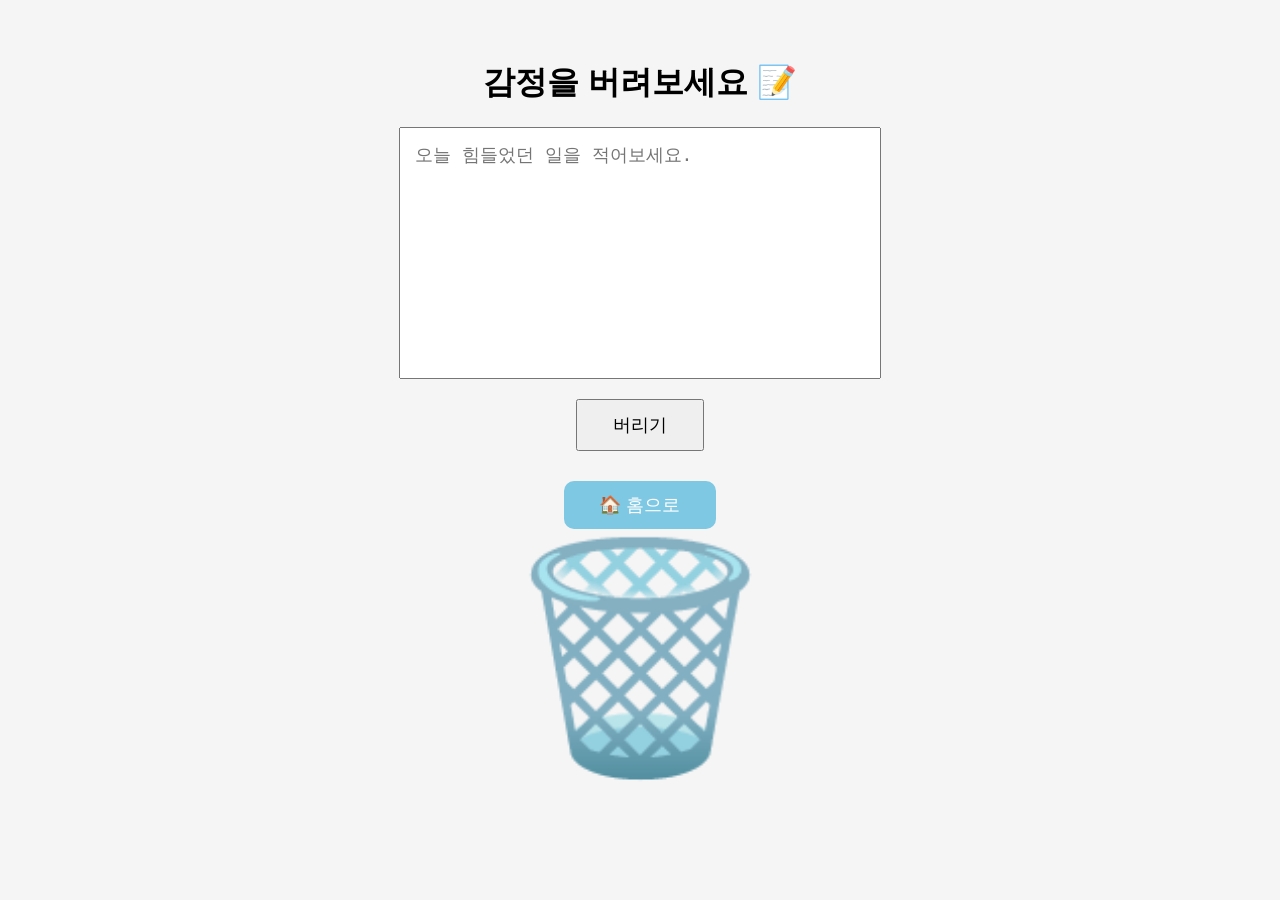
==== 3.diary.html @ 48108f08 "Add files via upload" ====
<!DOCTYPE html>
<html lang="ko">
<head>
  <meta charset="UTF-8">
  <title>감정 버리기</title>
  <link rel="stylesheet" href="style.css">
</head>
<body>

  <div class="container">

    <h1>감정을 버려보세요 📝</h1>

    <textarea id="paper" placeholder="오늘 힘들었던 일을 적어보세요."></textarea>

    <button id="trashBtn">버리기</button>

    <button id="homeBtn" onclick="location.href='1.index.html'">
    🏠 홈으로
</button>

    <div id="trash">🗑️</div>

  </div>

  <script src="trash.js"></script>

</body>
</html>
---- style.css ----
body{
    margin:0;
    background:#f5f5f5;
    font-family:Arial, sans-serif;
}

.container{
    display:flex;
    flex-direction:column;
    align-items:center;
    margin-top:40px;
}

#paper{
    width:450px;
    height:220px;
    padding:15px;
    font-size:18px;
    resize:none;
}

#trashBtn{
    margin:20px;
    padding:12px 35px;
    font-size:18px;
    cursor:pointer;
}

#trash{
    font-size:220px;
}

.crumple{
    animation:throwPaper 1.5s forwards;
}

@keyframes throwPaper{

    0%{
        transform:translate(0,0) scale(1) rotate(0deg);
    }

    30%{
        transform:translate(-20px,30px) scale(0.8) rotate(-20deg);
        border-radius:20%;
    }

    60%{
        transform:translate(20px,180px) scale(0.4) rotate(120deg);
        border-radius:50%;
    }

    100%{
        transform:translate(0,360px) scale(0.05) rotate(720deg);
        opacity:0;
    }

}

#homeBtn{
    margin-top:10px;
    padding:12px 35px;
    font-size:18px;
    background-color:#7ec8e3;
    color:white;
    border:none;
    border-radius:10px;
    cursor:pointer;
    transition:0.3s;
}

#homeBtn:hover{
    background-color:#5aaed6;
    transform:scale(1.05);
}
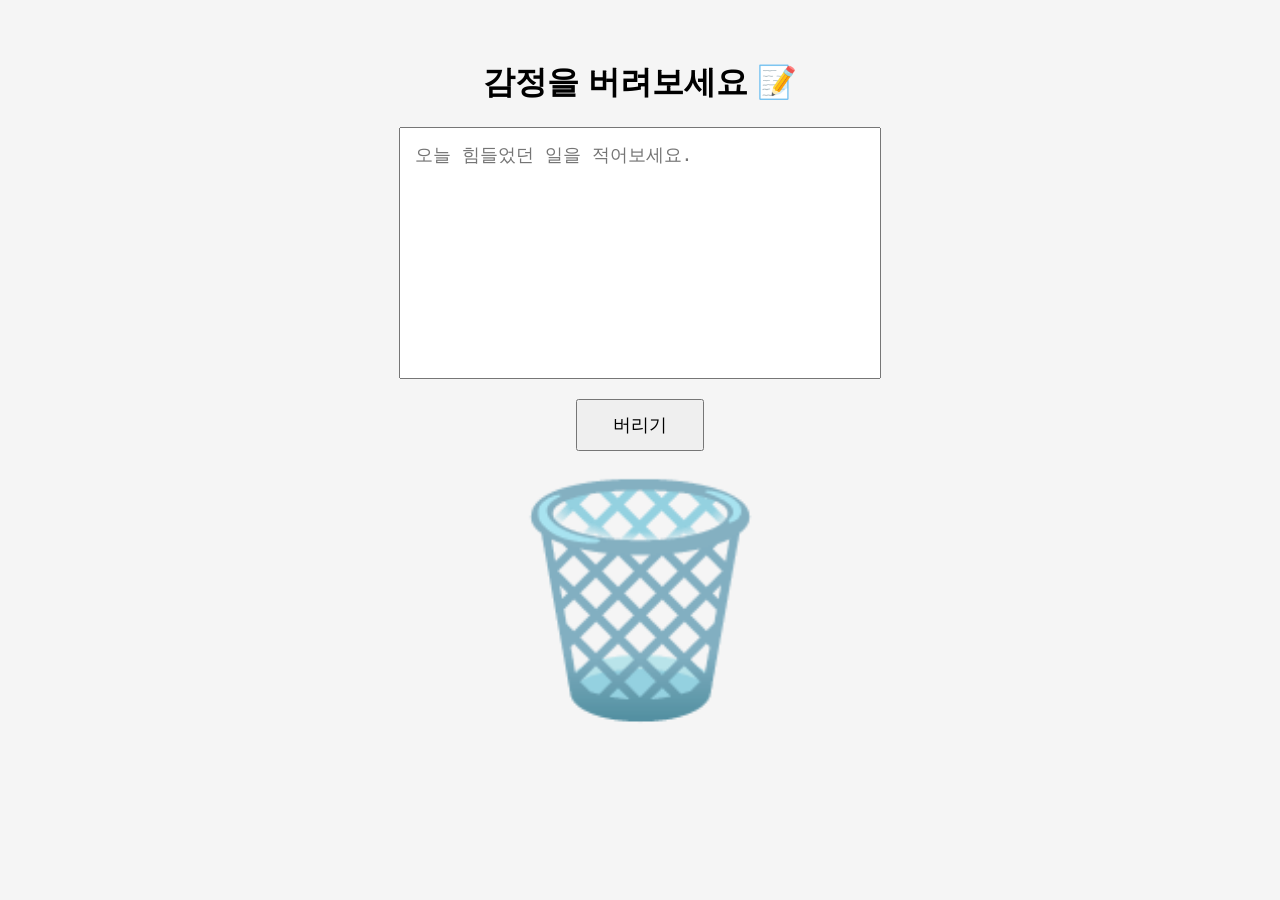
==== commit be3f7a6a: "Update 3.diary.html" ====
--- a/3.diary.html
+++ b/3.diary.html
@@ -15,9 +15,6 @@
 
     <button id="trashBtn">버리기</button>
 
-    <button id="homeBtn" onclick="location.href='1.index.html'">
-    🏠 홈으로
-</button>
 
     <div id="trash">🗑️</div>
 
@@ -26,4 +23,4 @@
   <script src="trash.js"></script>
 
 </body>
-</html>+</html>
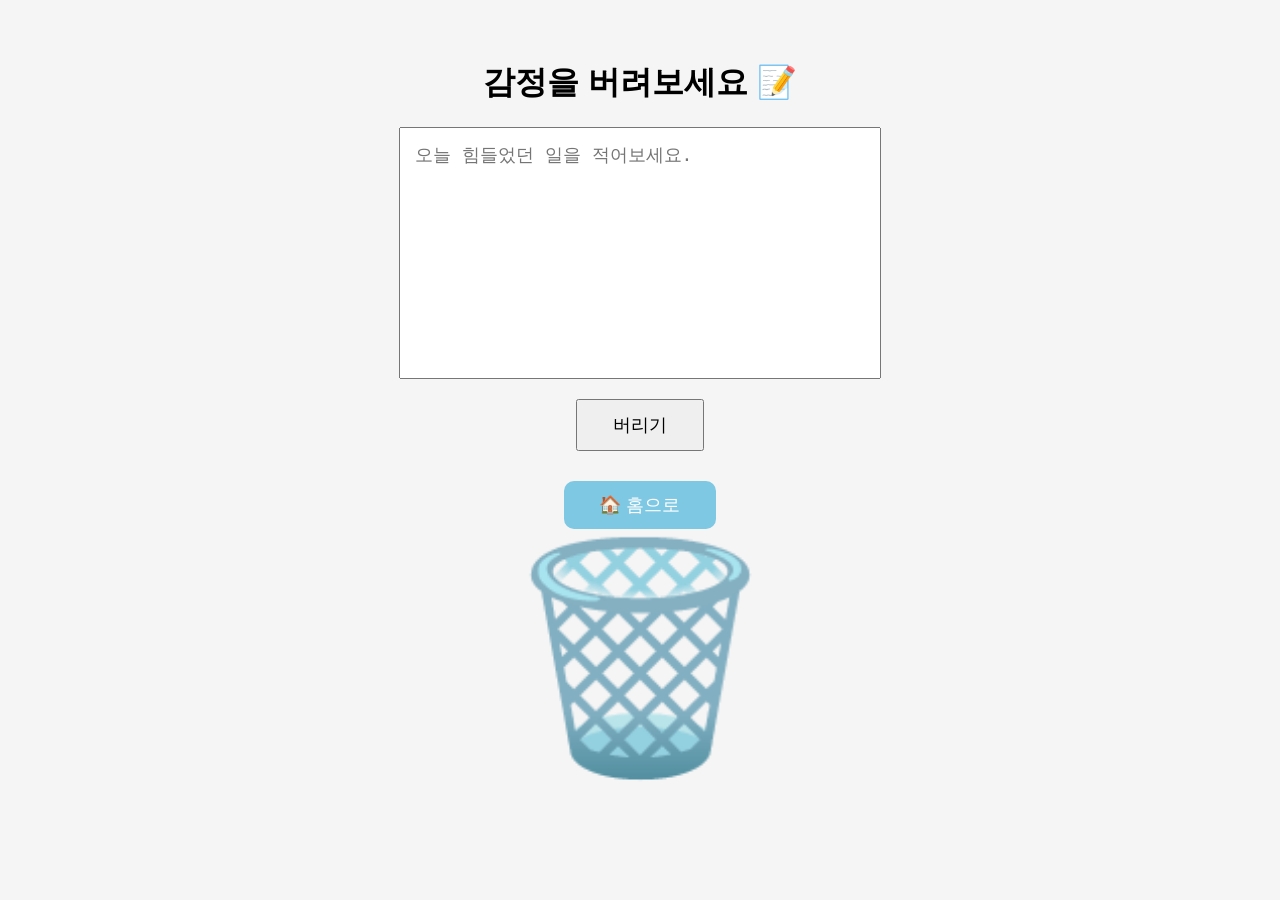
==== commit 9014c42a: "Update 3.diary.html" ====
--- a/3.diary.html
+++ b/3.diary.html
@@ -15,6 +15,10 @@
 
     <button id="trashBtn">버리기</button>
 
+      <button id="homeBtn" onclick="location.href='index.html'">
+    🏠 홈으로
+</button>
+
 
     <div id="trash">🗑️</div>
 
